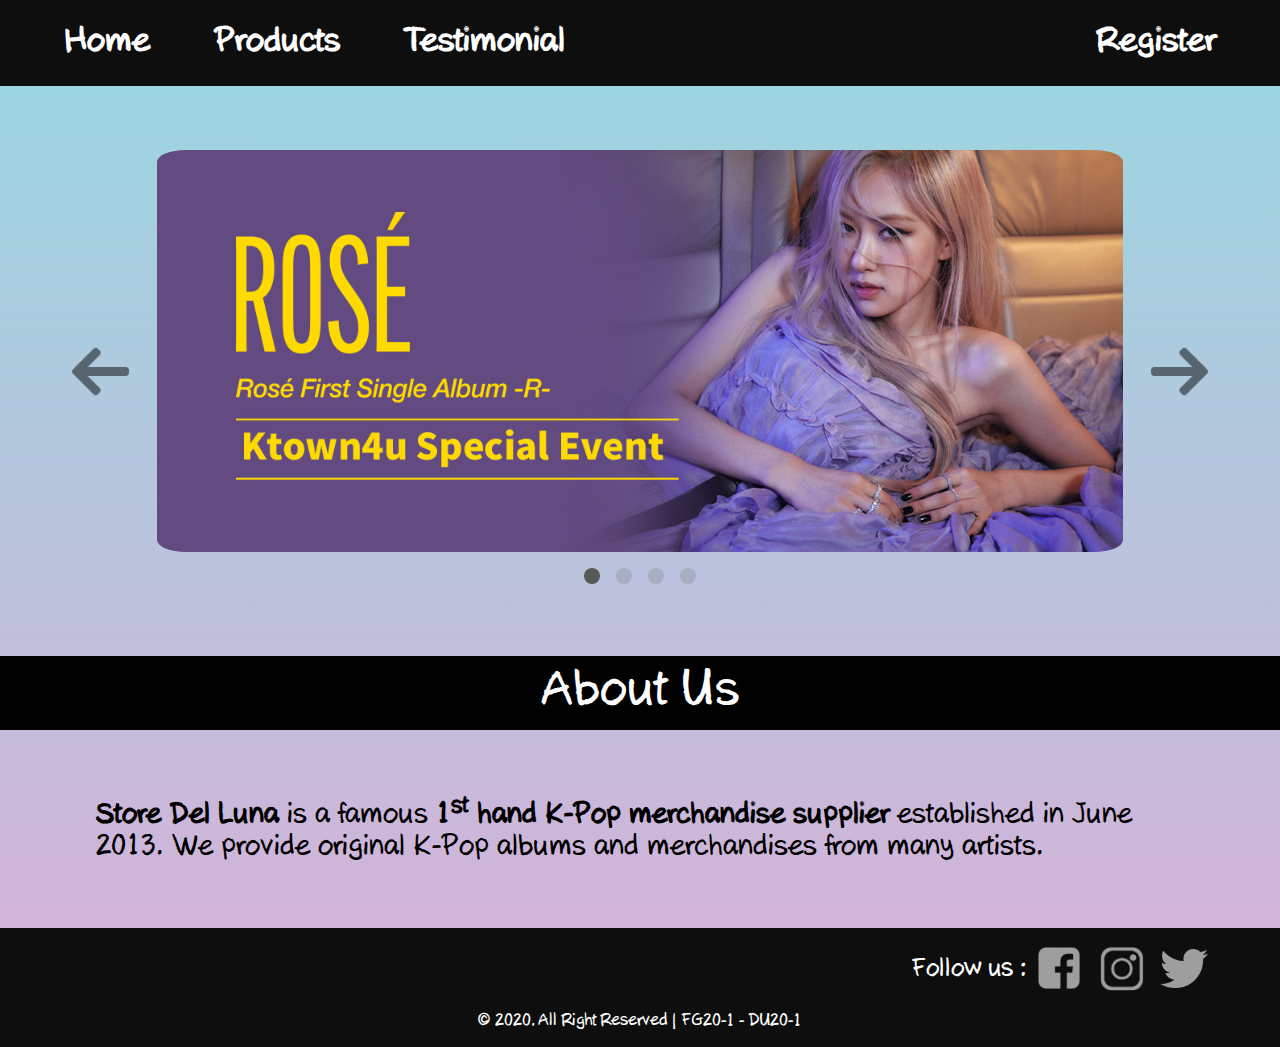
==== HCI/html/index.html @ fdad986a "second commit" ====
<!DOCTYPE html>
<html lang="en">
<head>
    <meta charset="UTF-8">
    <meta name="viewport" content="width=device-width, initial-scale=1.0">
    <link rel="stylesheet" href="../css/index.css">
    <link rel="stylesheet" href="../css/layout.css">
    
    <script src="../js/jquery-3.5.1.js"></script>
    <script src="../js/index.js"></script>
    <script src="../js/layout.js"></script>
    <title>Store Del Luna</title>
</head>
<body>
    <!-- Header -->
    <div class="header">
        <div class="left-header">
            <!-- Logo Here -->

            <a href="index.html" class="item-header">
                <div>Home</div>
            </a>
            <div class="desktop item-header d-container">Products
                <div class="dc">
                    <a href="albums.html" class="item-header sub">
                        <div>Albums</div>
                    </a>
                    <a href="merchandises.html" class="item-header sub">
                        <div>Merchandises</div>
                    </a>
                </div>
            </div>
            <a href="albums.html" class="item-header mobile">
                <div>Albums</div>
            </a>
            <a href="merchandises.html" class="item-header mobile">
                <div>Merchandises</div>
            </a>
            <a href="testimonial.html" class="item-header">
                <div>Testimonial</div>
            </a>
        </div>
        <div class="right-header">
            <a href="register.html" class="item-header">
                <div>Register</div>
            </a>
        </div>
    </div>

    <div class="background"></div>
    <div class="content">
        <div class="top-content desktop">
            <img src="../assets/images/image-slider/left-arrow.png" alt="" class="arrow prev">
            <div class="image-slider-container">
                <img src="../assets/images/image-slider/1.jpg" alt="" class="active">
                <div class="dot-container">
                    <span class="0 dot active"></span>
                    <span class="1 dot"></span>
                    <span class="2 dot"></span>
                    <span class="3 dot"></span>
                </div>
            </div>
            <img src="../assets/images/image-slider/right-arrow.png" alt="" class="arrow next">
        </div>
        <div class="top-content mobile">
            <img src="../assets/images/image-slider/1.jpg" alt="">
            <img src="../assets/images/image-slider/2.jpg" alt="">
            <img src="../assets/images/image-slider/3.jpg" alt="">
            <img src="../assets/images/image-slider/4.png" alt="">
        </div>
        
    </div>

    <div class="bottom-content">
        <div class="banner">About Us</div>
        <div class="about-container">
            <!-- <img src="../assets/images/image-slider/1.jpg" alt=""> -->
            <div class="ctx"><b>Store Del Luna</b> is a famous <b>1<sup>st</sup> hand K-Pop merchandise supplier</b> established in June 2013. We provide original K-Pop albums and merchandises from many artists. </div>
        </div>
    </div>

    <!-- Footer -->
    <div class="footer">
        <div class="top-footer">
            <div class="left-footer">
                <!-- Logo Here -->
            </div>
            <div class="right-footer">
                <div class="m-text">
                    Follow us :
                </div> 
                <a href="https://www.facebook.com/">
                    <div class="social-media-container">
                        <img src="../assets/images/facebook1.png" class="fb-logo" alt="">
                    </div>
                </a>
                <a href="https://www.instagram.com/">
                    <div class="social-media-container">
                        <img src="../assets/images/instagram1.png" class="ig-logo" alt="">
                    </div>
                </a>
                <a href="https://twitter.com/?lang=en">
                    <div class="social-media-container">
                        <img src="../assets/images/twitter1.png" class="tw-logo" alt="">
                    </div>
                </a>
            </div>
        </div>
        
        <div class="bottom-footer">
            <div class="s-text">
                &copy 2020. All Right Reserved | FG20-1 - DU20-1
            </div>
        </div>
    </div>

</body>
</html>
---- HCI/css/index.css ----
.top-content {
    display: flex;
    flex-direction: row;
    justify-content: space-between;
}

.arrow {
    margin-top: auto;
    margin-bottom: auto;
    max-width: 5%;
    opacity: 0.5;
}

.arrow:hover {
    opacity: 1;
}

.image-slider-container {
    width: 85%;
    display: flex;
    flex-direction: column;
    overflow: hidden;
}

.image-slider-container > img {
    float: left;
    width: 100%;
    display: none;
    border-radius: 3%;
}

.image-slider-container > img.active {
    display: inline-block;
}

.dot-container {
    display: flex;
    flex-direction: row;
    justify-content: center;
    margin-top: 0.5rem;
}

.dot {
    width: 1rem;
    height: 1rem;
    border-radius: 100%;
    background-color: rgba(89, 88, 88, 0.2);
    margin: 0.5rem;
}

.dot:hover {
    background-color: rgba(89, 88, 88, 0.8);
}

.dot.active {
    background-color: rgba(89, 88, 88, 1);
}

.top-content.mobile {
    flex-direction: column;
}

.top-content.mobile > img {
    width: 100%;
    margin: 0.5rem 0;
    border-radius: 5%;
}

.bottom-content > div {
    font-family: var(--font-family);
}

.bottom-content > div.banner {
    text-align: center;
    background-color: black;
    color: white;
    padding: 0.5rem;
    font-size: 3rem;
}

.bottom-content > div.banner:hover {
    background-color: rgba(0, 0, 0, 0.5);
    border-top: 4px solid white;
    border-bottom: 4px solid white;
}

.about-container {
    display: flex;
    flex-direction: row;
    padding: 4rem;
}

.about-container > img{
    max-width: 50%;
}

.ctx {
    font-size: 1.7rem;
    margin: auto 2rem;
}

.content {
    display: flex;
    flex-direction: column;
    padding: 4rem;
    margin: 0 0.5rem;
}

@media only screen and (max-width: 768px){  
    .bottom-content > div.banner {
        font-size: 2rem;
    }

    .ctx {
        font-size: 1.5rem;
    }

    .content {
        padding: 2rem;
    }
}

@media only screen and (max-width: 600px){  
    .about-container {
        flex-direction: column;
        padding: 2rem;
    }

    .about-container > img{
        max-width: 100%;
        margin-bottom: 2rem;
    }

    .ctx {
        font-size: 1.15rem;
    }

    .content {
        padding: 1rem;
    }
}
---- HCI/css/layout.css ----
:root {
    --font-family: AxureHandwriting;
    --header-color: rgb(14, 14, 14);
    --hover-header-color: rgb(61, 60, 60);
    --layout-color: white;
}

@font-face {
    font-family: AxureHandwriting;
    src: url(../assets/AxureHandwriting/AxureHandwriting.ttf);
}

body {
    margin: 0;
    padding: 0;
    max-width: 100%;
    overflow-x: hidden;
}

a {
    text-decoration: none;
    color: black;
}

.header {
    display: flex;
    flex-direction: row;
    justify-content: space-between;
    padding: 0 2rem;
    background-color: var(--header-color);
    max-width: 100%;
}

.left-header {
    display: flex;
    flex-direction: row;
}

.right-header {
    display: flex;
    flex-direction: row;
}

.background {
    position: absolute;
    
    z-index: -1;
    top: 0;
}

.item-header {
    padding: 1.5rem;
    margin: 0 0.5rem;
    font-family: var(--font-family);
    font-size: 2rem;
    font-weight: bold;
    justify-content: center;
    background-color: var(--header-color);
    transition: 0.2s ease-in-out;
    color: var(--layout-color);
}

.item-header:hover {
    background-color: var(--hover-header-color);
    color: white;
}

.sub {
    font-size: 1.5rem;
    padding: 0.9rem;
}

.footer {
    display: flex;
    flex-direction: column;
    padding: 1rem 4rem;
    background-color: var(--header-color);
}

.top-footer {
    display: flex;
    flex-direction: row;
    justify-content: space-between;
    margin-bottom: 1rem;
}

.right-footer {
    display: flex;
    flex-direction: row;
    
}

.social-media-container {
    margin: 0 0.5rem;
}

.fb-logo {
    width: 3rem;
}

.ig-logo {
    width: 2.8rem;
    padding-top: 0.1rem;
}

.tw-logo {
    width: 3rem;
    padding-top: 0.3rem;
}

.social-media-container > img[class$="-logo"] {
    opacity: 0.6;
    transition: 0.2s ease-in-out;
}

.social-media-container > img[class$="-logo"]:hover {
    opacity: 1;
}

.m-text {
    margin-top: auto;
    margin-bottom: auto;
    font-family: var(--font-family);
    font-size: 1.5rem;
    color: var(--layout-color);
}

.s-text {
    display: flex;
    justify-content: center;
    font-family: var(--font-family);
    text-align: center;
    color: var(--layout-color);
}

.d-container {
    position: relative;
}

.dc {
    display: none;
    flex-direction: column;
    position: absolute;
    top: 5rem;
    z-index: 1;
}

.d-container:hover .dc {
    display: flex;
    left: 0;
}

.d-container:hover .dc .item-header{
    margin: 0;
}

.desktop {
    display: flex;
}

.mobile {
    display: none;
}

@media only screen and (max-width: 768px){  
    .header {
        display: flex;
        flex-direction: column;
        justify-content: flex-start;
        padding: 0;
    }

    .left-header {
        display: flex;
        flex-direction: column;
    }
    
    .right-header {
        display: flex;
        flex-direction: column;
    }

    .item-header {
        display: flex;
        font-size: 1.2rem;
        margin: 0;
    }

    .fb-logo {
        width: 2rem;
    }
    
    .ig-logo {
        width: 1.85rem;
        padding-top: 0.1rem;
    }
    
    .tw-logo {
        width: 1.85rem;
        padding-top: 0.3rem;
    }
    
    
    .m-text {
        margin-top: auto;
        margin-bottom: auto;
        font-family: var(--font-family);
        font-size: 1.2rem;
    }
    
    .s-text {
        display: flex;
        justify-content: center;
        font-family: var(--font-family);
        font-size: 0.8rem;
    }

    .desktop {
        display: none;
    }
    
    .mobile {
        display: flex;
    }
}

@media only screen and (max-width: 600px){

    .item-header {
        font-size: 1rem;
    }

    .top-footer {
        justify-content: center;
    }
    
    .m-text {
        margin-top: auto;
        margin-bottom: auto;
        font-family: var(--font-family);
        font-size: 1.2rem;
    }
    
    .s-text {
        display: flex;
        justify-content: center;
        font-family: var(--font-family);
        font-size: 0.7rem;
    }

    
}
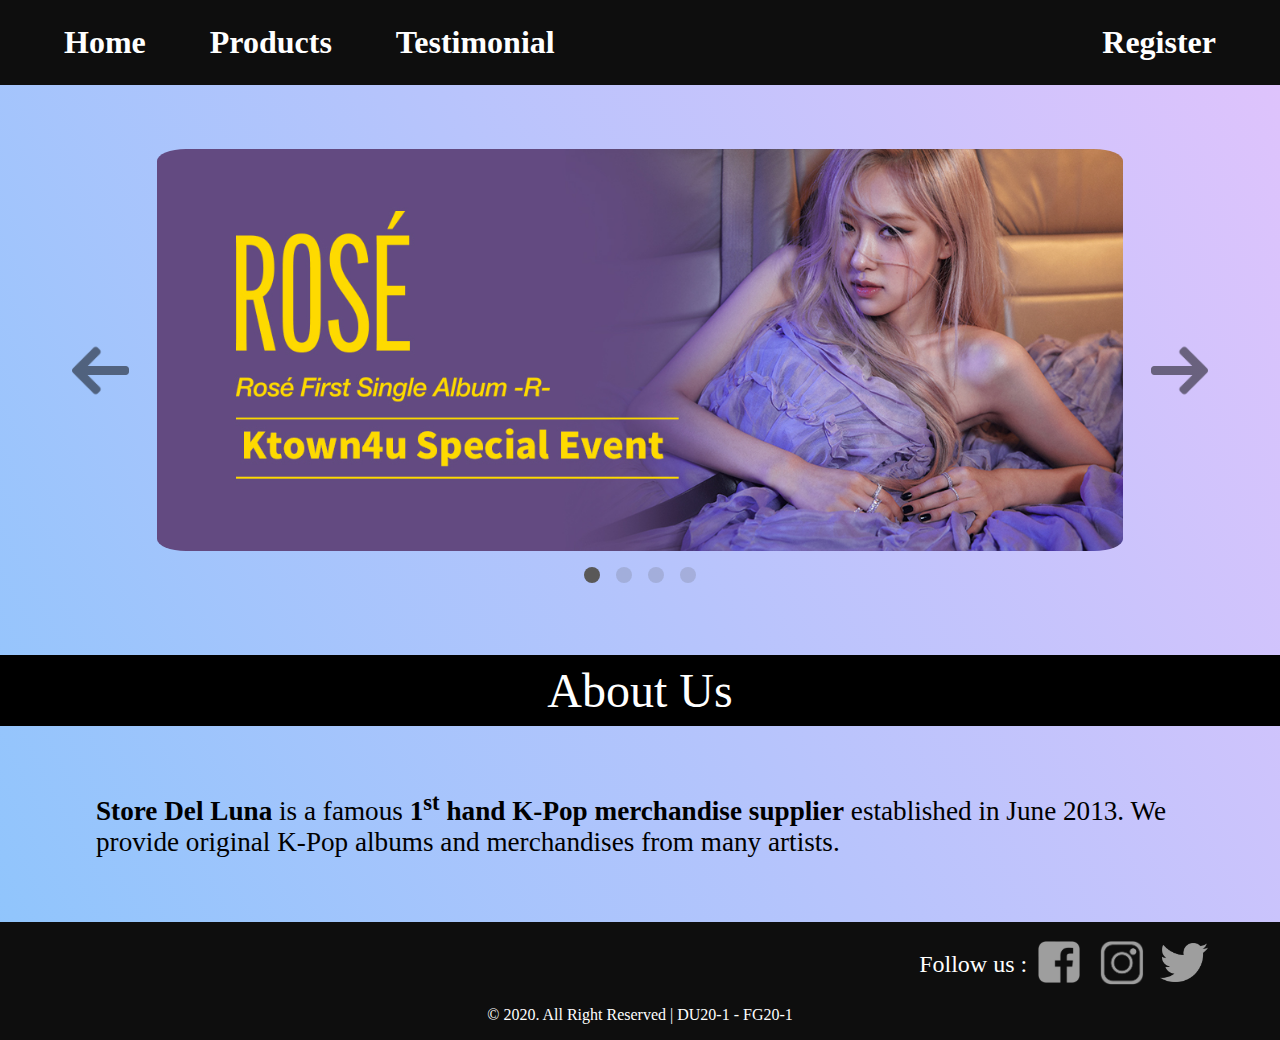
==== commit 4e3da73e: "add merchandise page" ====
--- a/HCI/html/index.html
+++ b/HCI/html/index.html
@@ -109,7 +109,7 @@
         
         <div class="bottom-footer">
             <div class="s-text">
-                &copy 2020. All Right Reserved | FG20-1 - DU20-1
+                &copy 2020. All Right Reserved | DU20-1 - FG20-1
             </div>
         </div>
     </div>
--- a/HCI/css/layout.css
+++ b/HCI/css/layout.css
@@ -1,5 +1,5 @@
 :root {
-    --font-family: AxureHandwriting;
+    /* --font-family: AxureHandwriting; */
     --header-color: rgb(14, 14, 14);
     --hover-header-color: rgb(61, 60, 60);
     --layout-color: white;
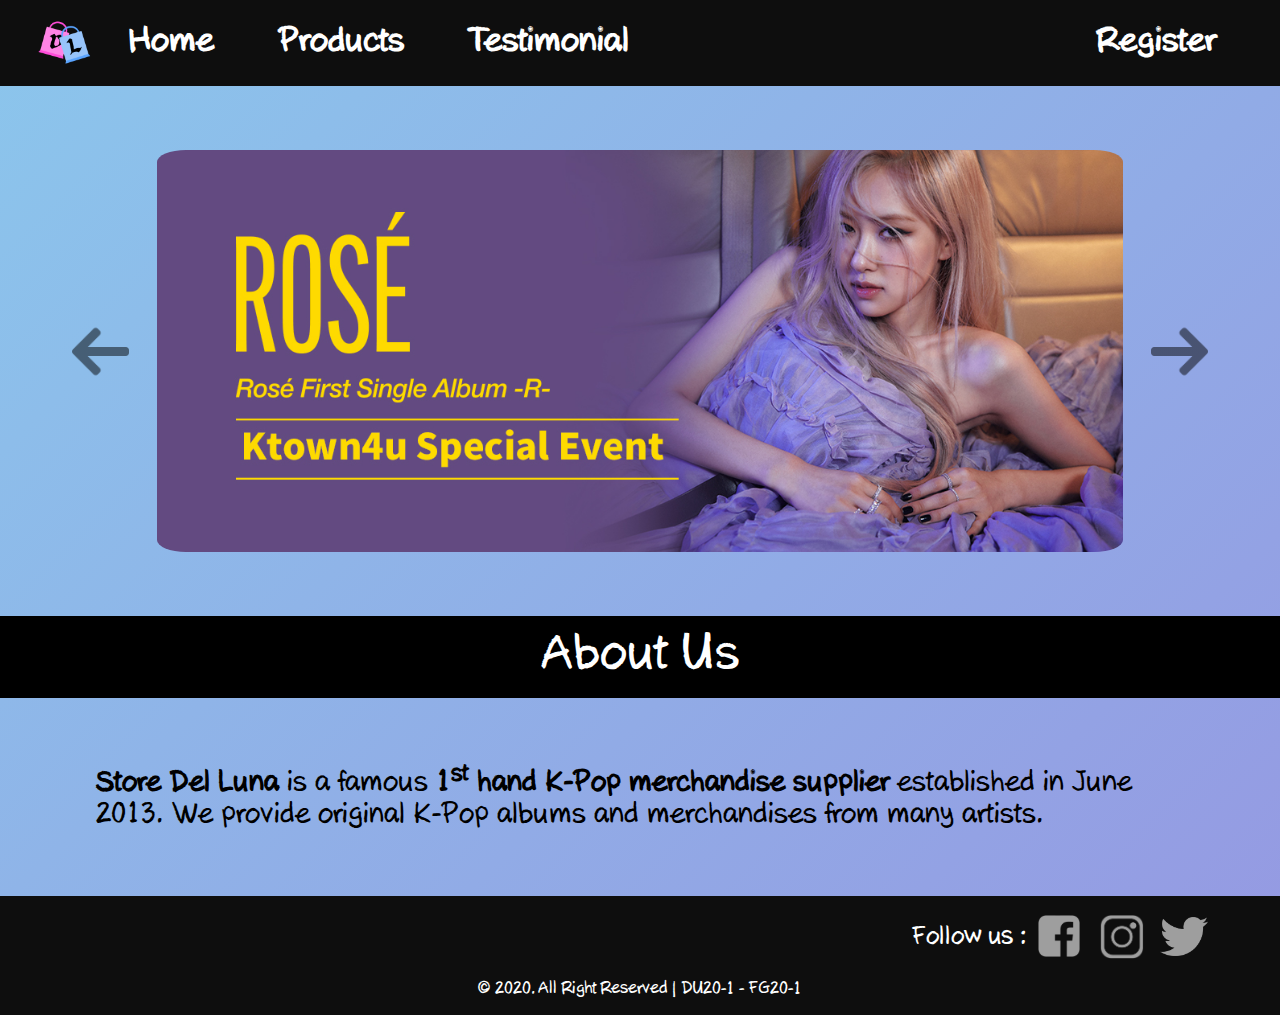
==== commit c50e128e: "Final" ====
--- a/HCI/html/index.html
+++ b/HCI/html/index.html
@@ -16,7 +16,9 @@
     <div class="header">
         <div class="left-header">
             <!-- Logo Here -->
-
+            <div class="logo-container">
+                <img id="logo" src="../logo/Logo.png" alt="" srcset="">
+            </div>
             <a href="index.html" class="item-header">
                 <div>Home</div>
             </a>
@@ -52,12 +54,11 @@
         <div class="top-content desktop">
             <img src="../assets/images/image-slider/left-arrow.png" alt="" class="arrow prev">
             <div class="image-slider-container">
-                <img src="../assets/images/image-slider/1.jpg" alt="" class="active">
-                <div class="dot-container">
-                    <span class="0 dot active"></span>
-                    <span class="1 dot"></span>
-                    <span class="2 dot"></span>
-                    <span class="3 dot"></span>
+                <div class="slider-container">
+                    <img src="../assets/images/image-slider/1.jpg" alt="">
+                    <img src="../assets/images/image-slider/2.jpg" alt="">
+                    <img src="../assets/images/image-slider/3.jpg" alt="">
+                    <img src="../assets/images/image-slider/4.png" alt="">
                 </div>
             </div>
             <img src="../assets/images/image-slider/right-arrow.png" alt="" class="arrow next">
--- a/HCI/css/index.css
+++ b/HCI/css/index.css
@@ -22,15 +22,16 @@
     overflow: hidden;
 }
 
-.image-slider-container > img {
+.slider-container {
+    display: flex;
+    flex-direction: row;
+    position: relative;
+}
+
+.slider-container > img {
     float: left;
     width: 100%;
-    display: none;
     border-radius: 3%;
-}
-
-.image-slider-container > img.active {
-    display: inline-block;
 }
 
 .dot-container {
@@ -76,6 +77,8 @@
     color: white;
     padding: 0.5rem;
     font-size: 3rem;
+    border-top: 4px solid transparent;
+    border-bottom: 4px solid transparent;
 }
 
 .bottom-content > div.banner:hover {
--- a/HCI/css/layout.css
+++ b/HCI/css/layout.css
@@ -1,5 +1,5 @@
 :root {
-    /* --font-family: AxureHandwriting; */
+    --font-family: AxureHandwriting;
     --header-color: rgb(14, 14, 14);
     --hover-header-color: rgb(61, 60, 60);
     --layout-color: white;
@@ -15,6 +15,15 @@
     padding: 0;
     max-width: 100%;
     overflow-x: hidden;
+}
+
+.logo-container {
+    display: flex;
+    align-items: center;
+}
+
+#logo {
+    height: 4rem;
 }
 
 a {
@@ -170,6 +179,10 @@
         padding: 0;
     }
 
+    #logo {
+        margin:auto;
+    }
+
     .left-header {
         display: flex;
         flex-direction: column;
